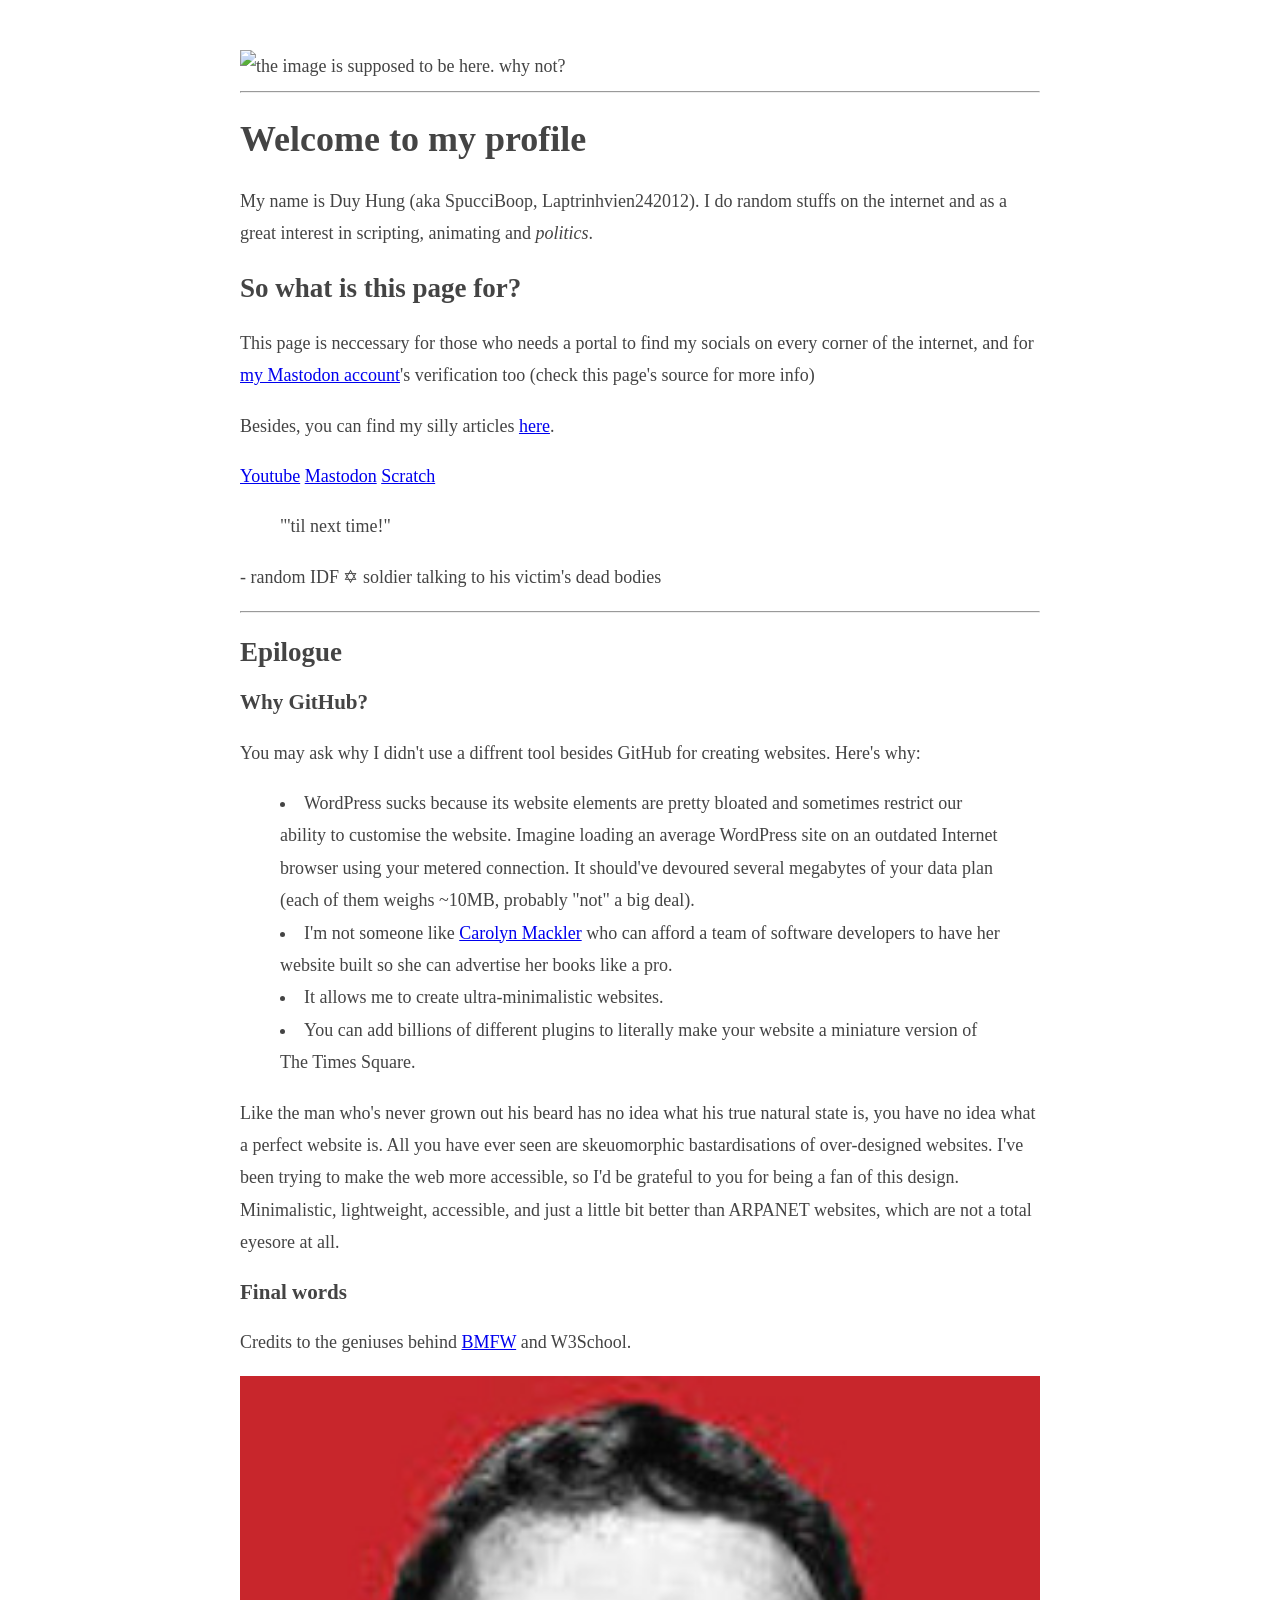
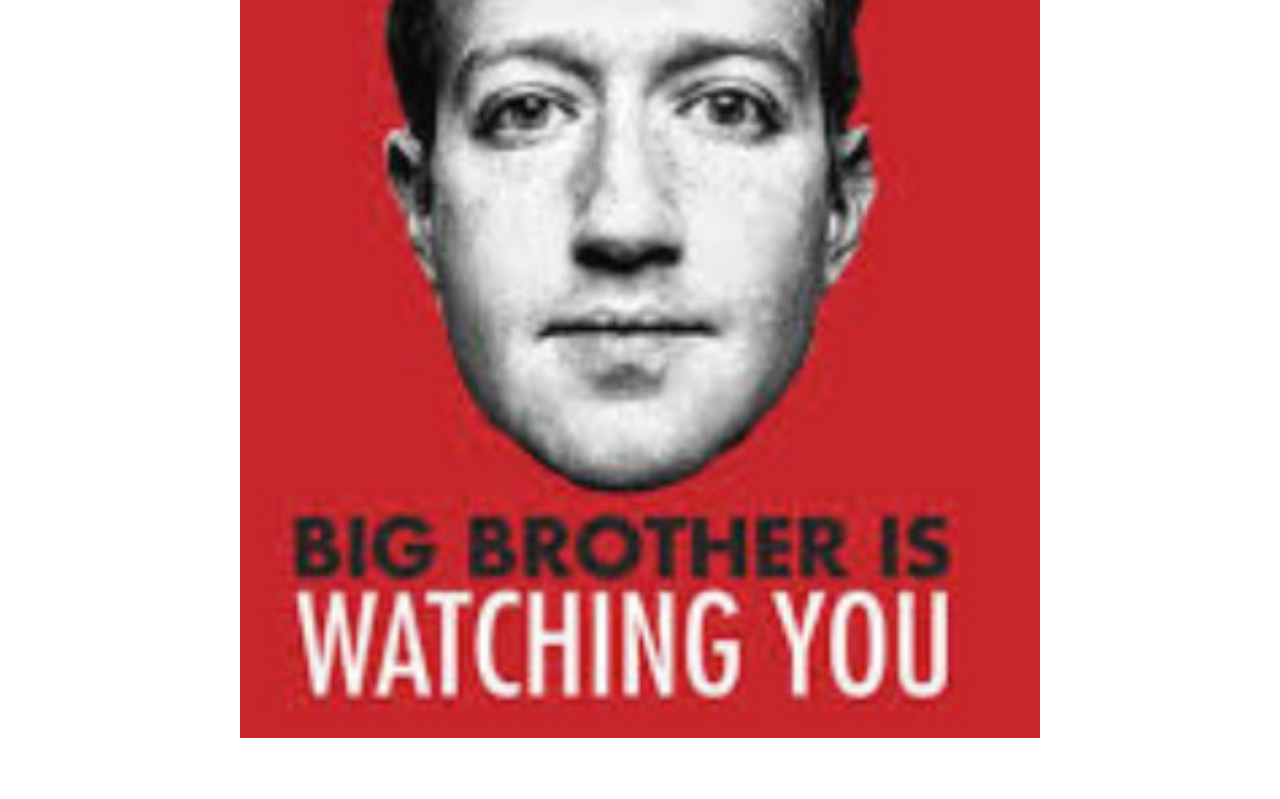
==== index.html @ f56302ec "minor fixes to home dir" ====
<!DOCTYPE html>
<html>
<img src="https://uploads.scratch.mit.edu/get_image/user/82023962_60x60.png" title="my profile picture on Scratch, btw thanks for hovering over it." alt="the image is supposed to be here. why not?" style="width:60px;height:60px;"><hr>
<head>
<meta charset="utf-8">
<style>
h1, h2, h3, blockquote, aside, p {font-family: Verdana}
</style>
<link rel="icon" type="image/x-icon" href="https://uploads.scratch.mit.edu/get_image/user/82023962_60x60.png">
<meta name="viewport" content="width=device-width, initial-scale=1"><title>The so-called profile of mine.</title><style type="text/css">body{margin:50px
auto;max-width:800px;line-height:1.8;font-size:18px;color:#444;padding:0
10px}h1,h2,h3{line-height:1.2}</style></head><body><header><h1>Welcome to my profile</h1></header>
<aside>My name is Duy Hung (aka SpucciBoop, Laptrinhvien242012). I do random stuffs on the internet and as a great interest in scripting, animating and <em>politics</em>.</aside>
<h2>So what is this page for?</h2><p>This page is neccessary for those who needs a portal to find my socials on every corner of the internet, and for <a rel="me" href="https://mastodon.social/@spucciboop">my Mastodon account</a>'s verification too (check this page's source for more info)</p><p>Besides, you can find my silly articles <a href="https://spucciboop.github.io/articles">here</a>.</p>
<p><a href="https://www.youtube.com/@SpucciBoopOfficial">Youtube</a> <a href="https://mastodon.social/@spucciboop">Mastodon</a> <a href="https://scratch.mit.edu/users/Laptrinhvien242012">Scratch</a>
<blockquote>"'til next time!"</blockquote><p>- random IDF ✡ soldier talking to his victim's dead bodies</p>
<hr>
<h2>Epilogue</h2>
<h3>Why GitHub?</h3>
<p>You may ask why I didn't use a diffrent tool besides GitHub for creating websites. Here's why:</p>
<blockquote>
<li>WordPress sucks because its website elements are pretty bloated and sometimes restrict our ability to customise the website. Imagine loading an average WordPress site on an outdated Internet browser using your metered connection. It should've devoured several megabytes of your data plan (each of them weighs ~10MB, probably "not" a big deal).</li>
<li>I'm not someone like <a href="https://www.carolynmackler.com/">Carolyn Mackler</a> who can afford a team of software developers to have her website built so she can advertise her books like a pro.</li>
<li>It allows me to create ultra-minimalistic websites.</li>
<li>You can add billions of different plugins to literally make your website a miniature version of The Times Square.</li>
</blockquote>
<p>Like the man who's never grown out his beard has no idea what his true natural state is, you have no idea what a perfect website is. All you have ever seen are skeuomorphic bastardisations of over-designed websites. I've been trying to make the web more accessible, so I'd be grateful to you for being a fan of this design. Minimalistic, lightweight, accessible, and just a little bit better than ARPANET websites, which are not a total eyesore at all.</p>
<h3>Final words</h3>
<p>Credits to the geniuses behind <a href="http://bettermotherfuckingwebsite.com" title="A website poking fun over web development fails. It contains lots of vulgar slangs, so consider yourself warned.">BMFW</a> and W3School.</p>
<img src="https://spucciboop.github.io/assets/big-bro-is-watching-you.jpg" title="a random image i found on google" style="width:100%">
</body>
</html>
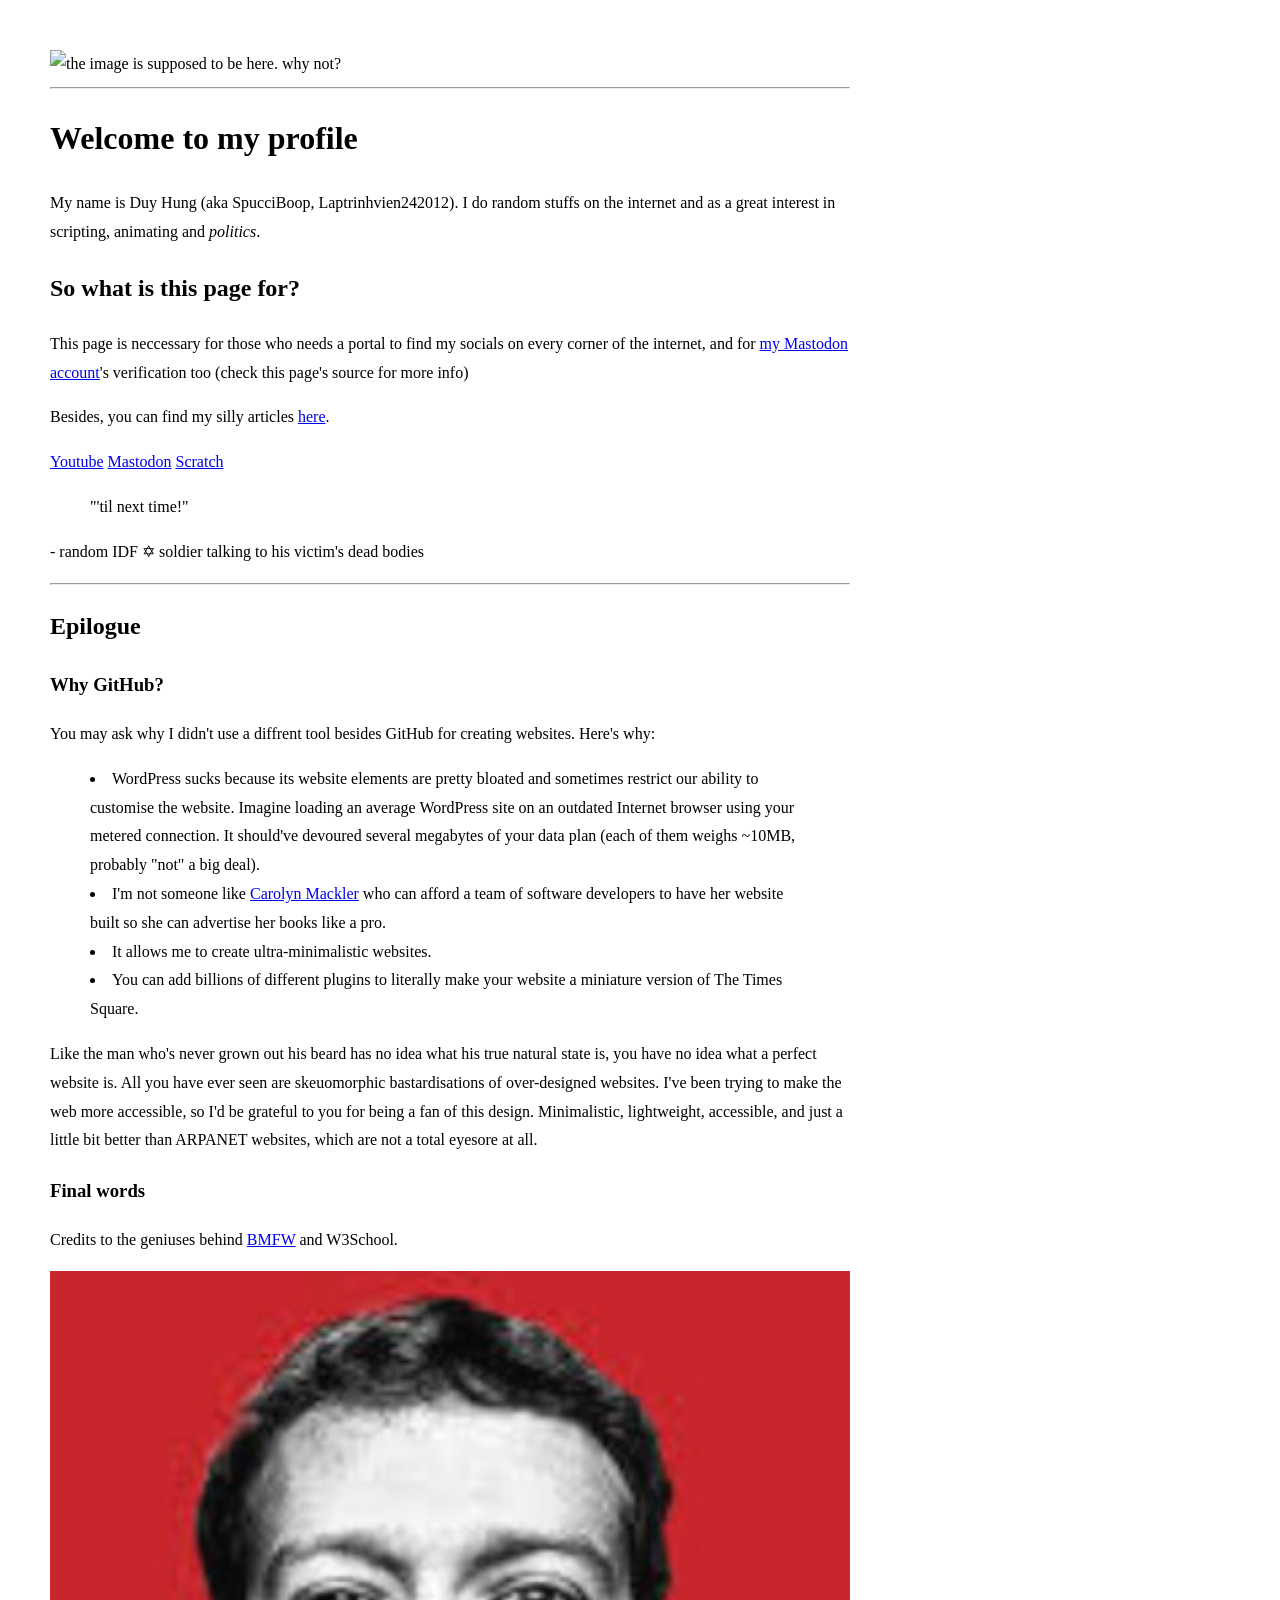
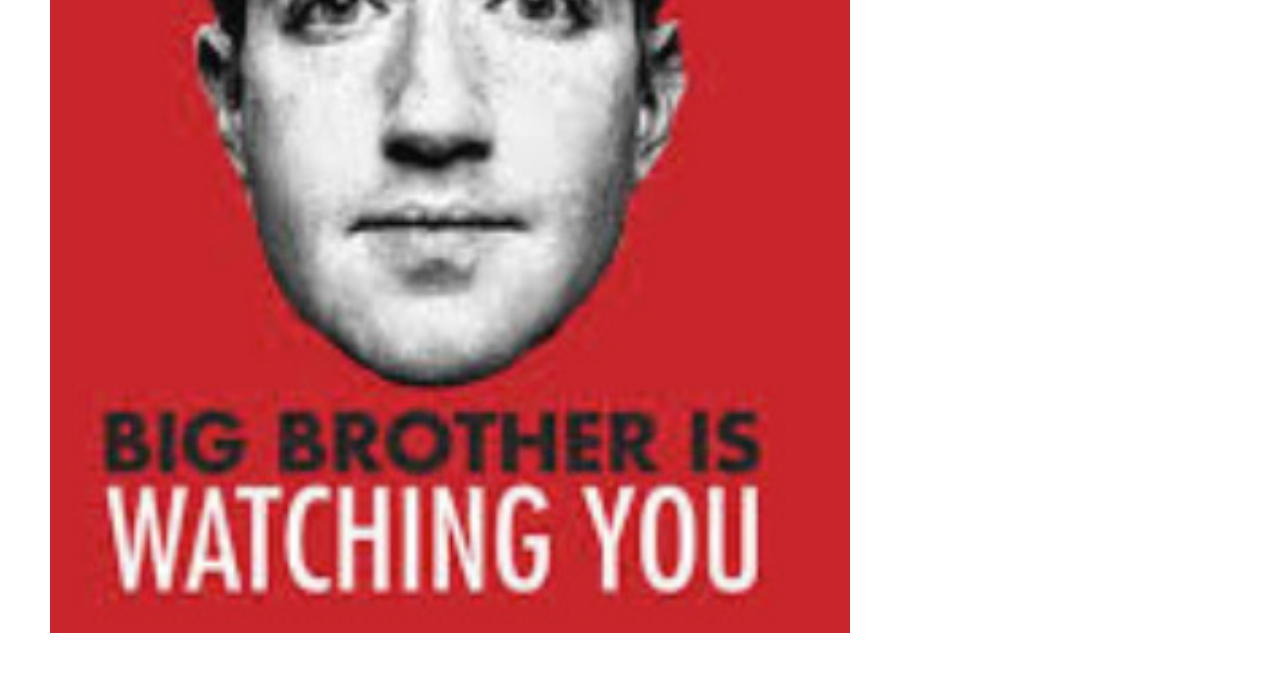
==== commit 45e7baf5: "test 1 testing main.css without relying heavily on the <style> tag." ====
--- a/index.html
+++ b/index.html
@@ -7,9 +7,8 @@
 h1, h2, h3, blockquote, aside, p {font-family: Verdana}
 </style>
 <link rel="icon" type="image/x-icon" href="https://uploads.scratch.mit.edu/get_image/user/82023962_60x60.png">
-<meta name="viewport" content="width=device-width, initial-scale=1"><title>The so-called profile of mine.</title><style type="text/css">body{margin:50px
-auto;max-width:800px;line-height:1.8;font-size:18px;color:#444;padding:0
-10px}h1,h2,h3{line-height:1.2}</style></head><body><header><h1>Welcome to my profile</h1></header>
+<link rel="stylesheet" type="text/css" href="https://spucciboop.github.io/main.css">
+<meta name="viewport" content="width=device-width, initial-scale=1"><title>The so-called profile of mine.</title></head><body><header><h1>Welcome to my profile</h1></header>
 <aside>My name is Duy Hung (aka SpucciBoop, Laptrinhvien242012). I do random stuffs on the internet and as a great interest in scripting, animating and <em>politics</em>.</aside>
 <h2>So what is this page for?</h2><p>This page is neccessary for those who needs a portal to find my socials on every corner of the internet, and for <a rel="me" href="https://mastodon.social/@spucciboop">my Mastodon account</a>'s verification too (check this page's source for more info)</p><p>Besides, you can find my silly articles <a href="https://spucciboop.github.io/articles">here</a>.</p>
 <p><a href="https://www.youtube.com/@SpucciBoopOfficial">Youtube</a> <a href="https://mastodon.social/@spucciboop">Mastodon</a> <a href="https://scratch.mit.edu/users/Laptrinhvien242012">Scratch</a>
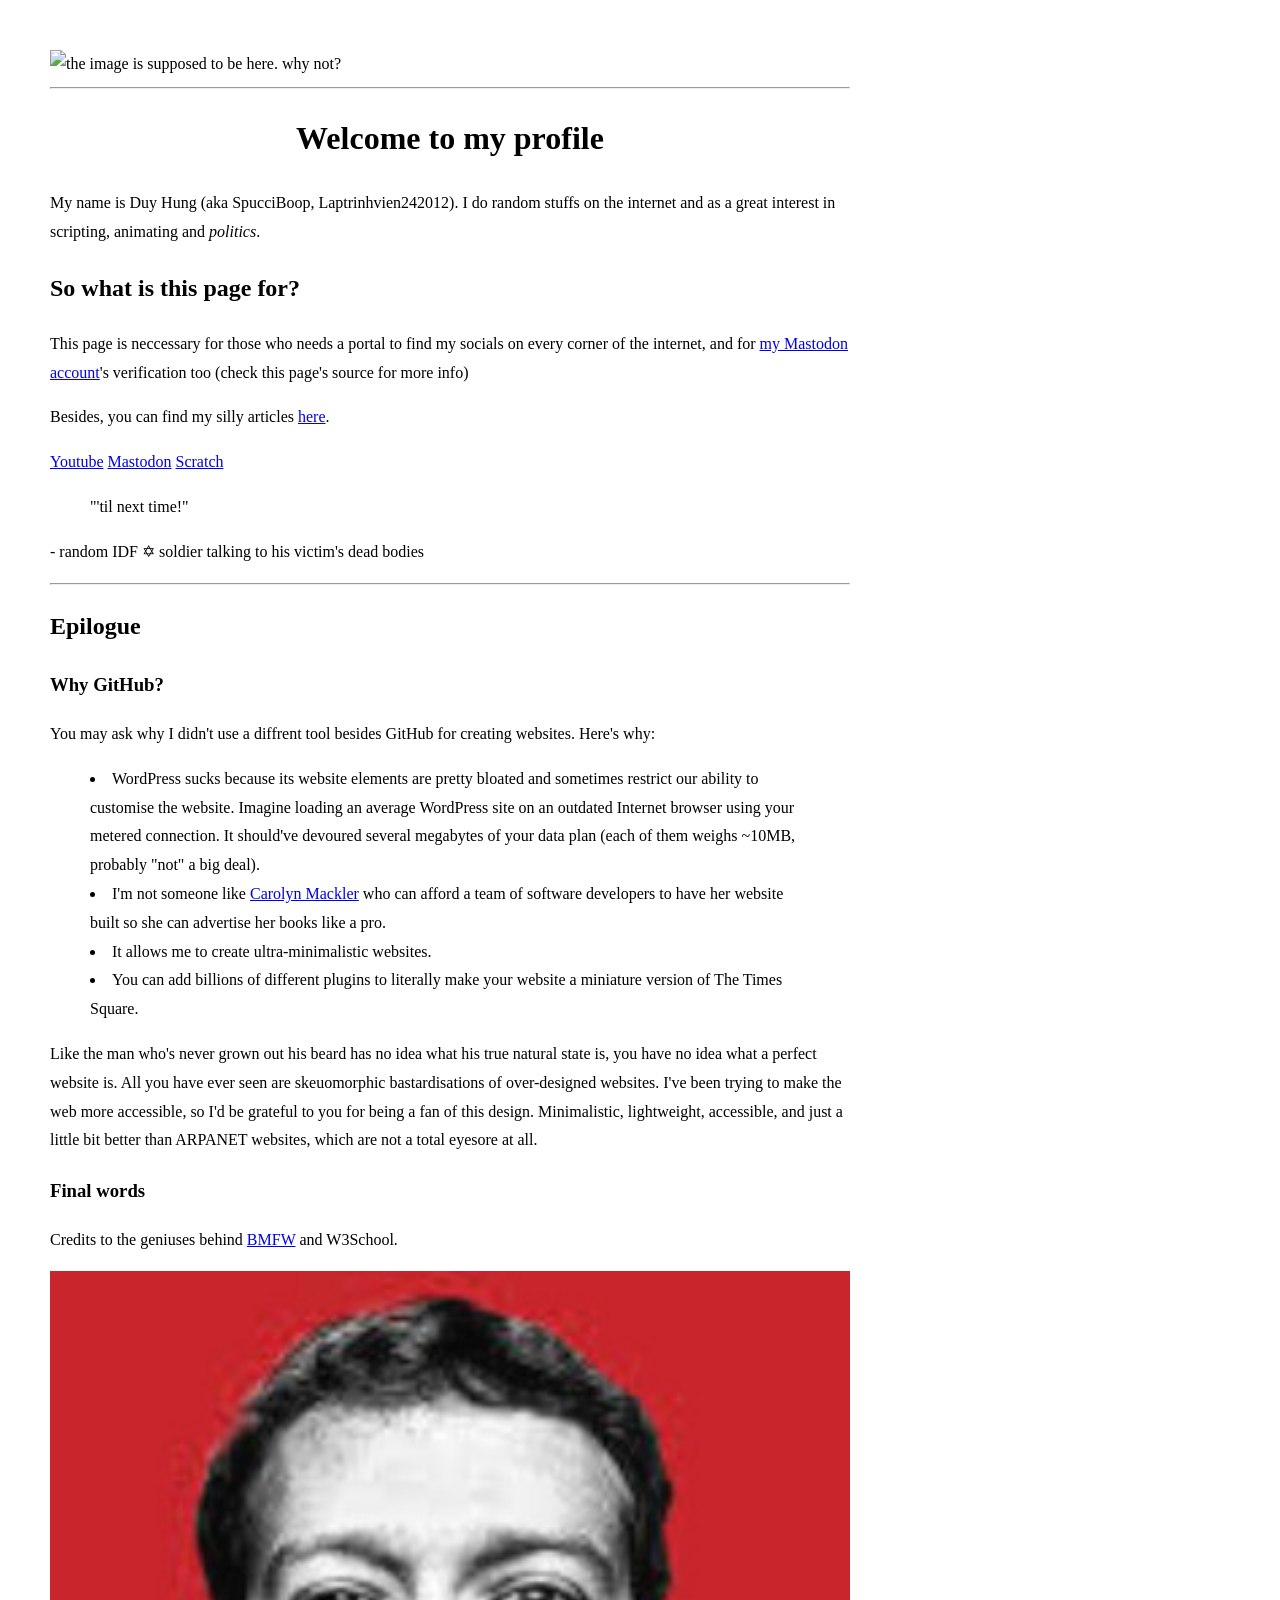
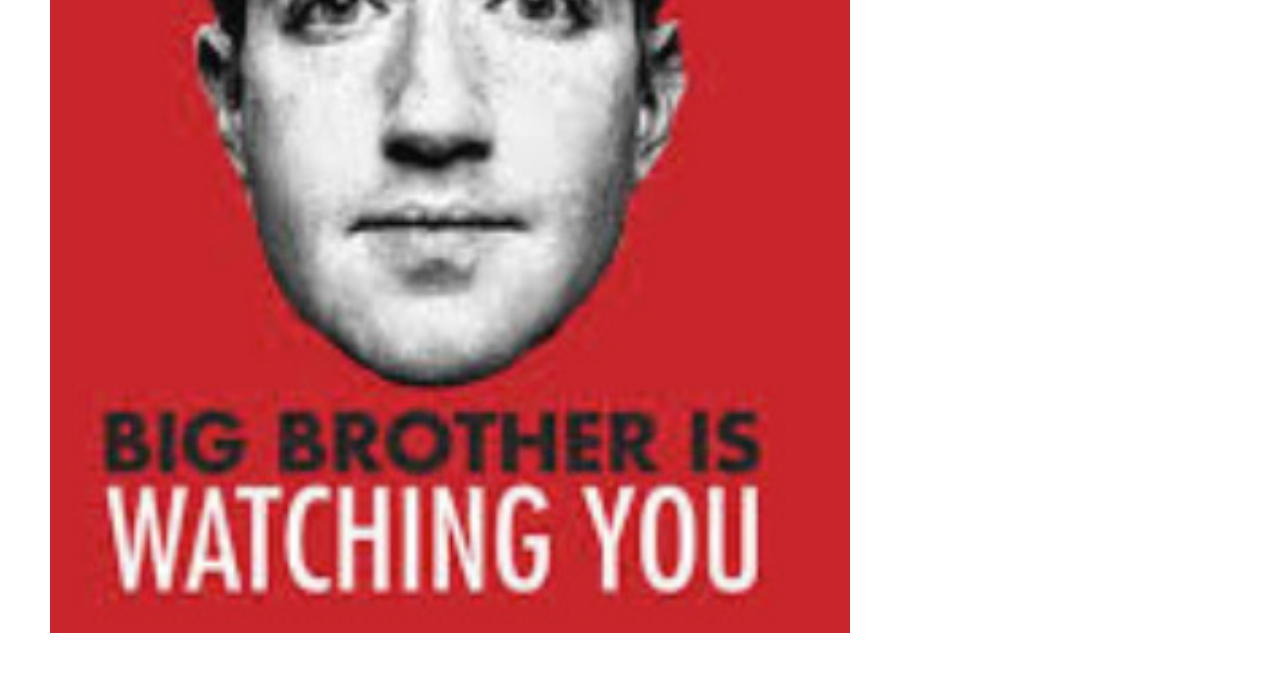
==== commit 519f14d9: "trying to fix the code." ====
--- a/index.html
+++ b/index.html
@@ -3,12 +3,9 @@
 <img src="https://uploads.scratch.mit.edu/get_image/user/82023962_60x60.png" title="my profile picture on Scratch, btw thanks for hovering over it." alt="the image is supposed to be here. why not?" style="width:60px;height:60px;"><hr>
 <head>
 <meta charset="utf-8">
-<style>
-h1, h2, h3, blockquote, aside, p {font-family: Verdana}
-</style>
 <link rel="icon" type="image/x-icon" href="https://uploads.scratch.mit.edu/get_image/user/82023962_60x60.png">
 <link rel="stylesheet" type="text/css" href="https://spucciboop.github.io/main.css">
-<meta name="viewport" content="width=device-width, initial-scale=1"><title>The so-called profile of mine.</title></head><body><header><h1>Welcome to my profile</h1></header>
+<meta name="viewport" content="width=device-width, initial-scale=1"><title>The so-called profile of mine.</title></head><body><header><h1 style="text-align: center">Welcome to my profile</h1></header>
 <aside>My name is Duy Hung (aka SpucciBoop, Laptrinhvien242012). I do random stuffs on the internet and as a great interest in scripting, animating and <em>politics</em>.</aside>
 <h2>So what is this page for?</h2><p>This page is neccessary for those who needs a portal to find my socials on every corner of the internet, and for <a rel="me" href="https://mastodon.social/@spucciboop">my Mastodon account</a>'s verification too (check this page's source for more info)</p><p>Besides, you can find my silly articles <a href="https://spucciboop.github.io/articles">here</a>.</p>
 <p><a href="https://www.youtube.com/@SpucciBoopOfficial">Youtube</a> <a href="https://mastodon.social/@spucciboop">Mastodon</a> <a href="https://scratch.mit.edu/users/Laptrinhvien242012">Scratch</a>
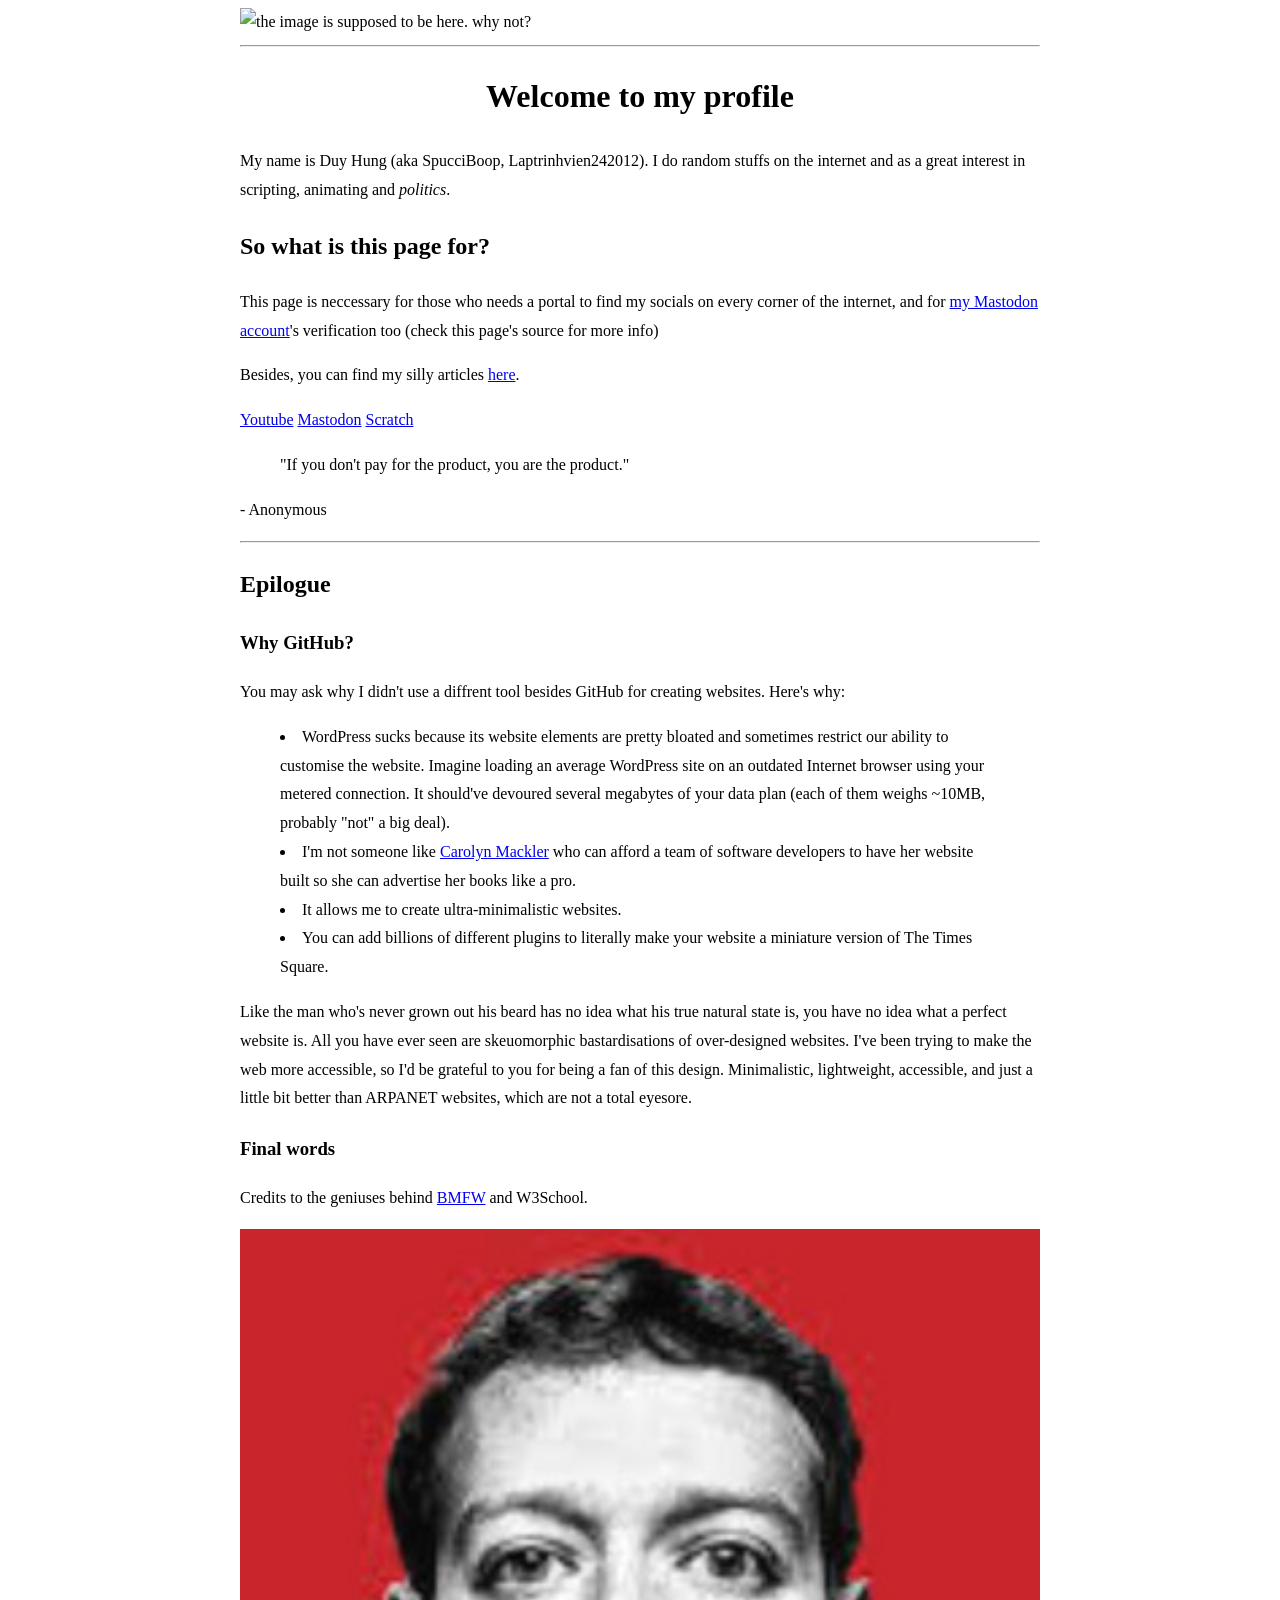
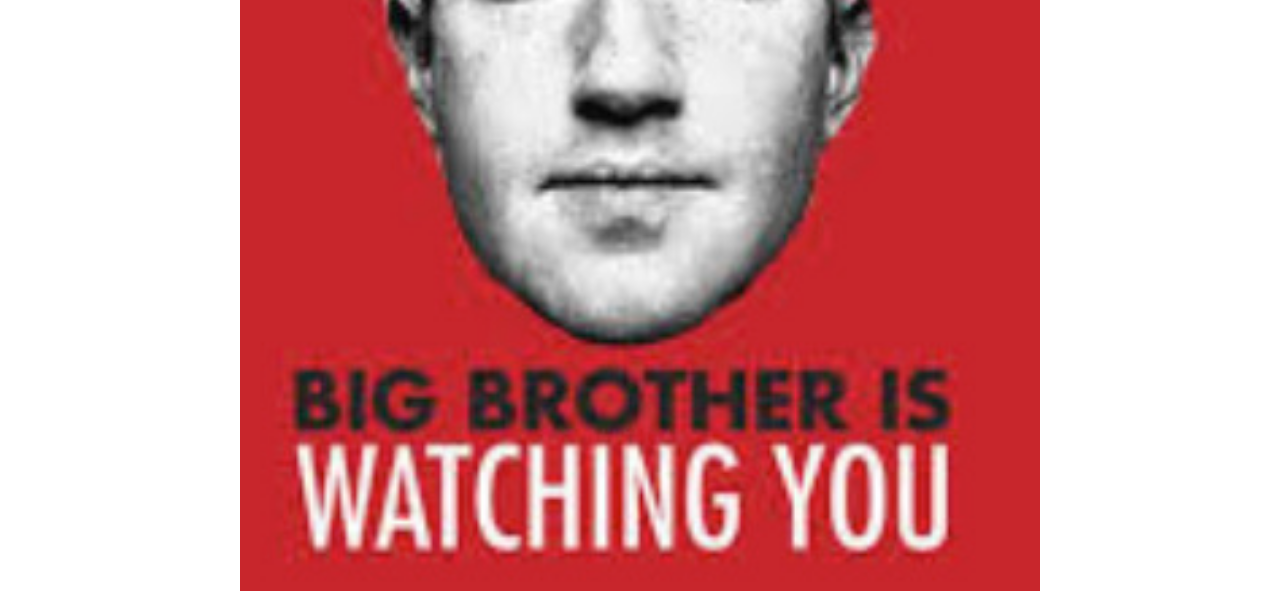
==== commit c8e1d9a2: "Update index.html" ====
--- a/index.html
+++ b/index.html
@@ -9,7 +9,7 @@
 <aside>My name is Duy Hung (aka SpucciBoop, Laptrinhvien242012). I do random stuffs on the internet and as a great interest in scripting, animating and <em>politics</em>.</aside>
 <h2>So what is this page for?</h2><p>This page is neccessary for those who needs a portal to find my socials on every corner of the internet, and for <a rel="me" href="https://mastodon.social/@spucciboop">my Mastodon account</a>'s verification too (check this page's source for more info)</p><p>Besides, you can find my silly articles <a href="https://spucciboop.github.io/articles">here</a>.</p>
 <p><a href="https://www.youtube.com/@SpucciBoopOfficial">Youtube</a> <a href="https://mastodon.social/@spucciboop">Mastodon</a> <a href="https://scratch.mit.edu/users/Laptrinhvien242012">Scratch</a>
-<blockquote>"'til next time!"</blockquote><p>- random IDF ✡ soldier talking to his victim's dead bodies</p>
+<blockquote>"If you don't pay for the product, you are the product."</blockquote><p>- Anonymous</p>
 <hr>
 <h2>Epilogue</h2>
 <h3>Why GitHub?</h3>
@@ -20,7 +20,7 @@
 <li>It allows me to create ultra-minimalistic websites.</li>
 <li>You can add billions of different plugins to literally make your website a miniature version of The Times Square.</li>
 </blockquote>
-<p>Like the man who's never grown out his beard has no idea what his true natural state is, you have no idea what a perfect website is. All you have ever seen are skeuomorphic bastardisations of over-designed websites. I've been trying to make the web more accessible, so I'd be grateful to you for being a fan of this design. Minimalistic, lightweight, accessible, and just a little bit better than ARPANET websites, which are not a total eyesore at all.</p>
+<p>Like the man who's never grown out his beard has no idea what his true natural state is, you have no idea what a perfect website is. All you have ever seen are skeuomorphic bastardisations of over-designed websites. I've been trying to make the web more accessible, so I'd be grateful to you for being a fan of this design. Minimalistic, lightweight, accessible, and just a little bit better than ARPANET websites, which are not a total eyesore.</p>
 <h3>Final words</h3>
 <p>Credits to the geniuses behind <a href="http://bettermotherfuckingwebsite.com" title="A website poking fun over web development fails. It contains lots of vulgar slangs, so consider yourself warned.">BMFW</a> and W3School.</p>
 <img src="https://spucciboop.github.io/assets/big-bro-is-watching-you.jpg" title="a random image i found on google" style="width:100%">
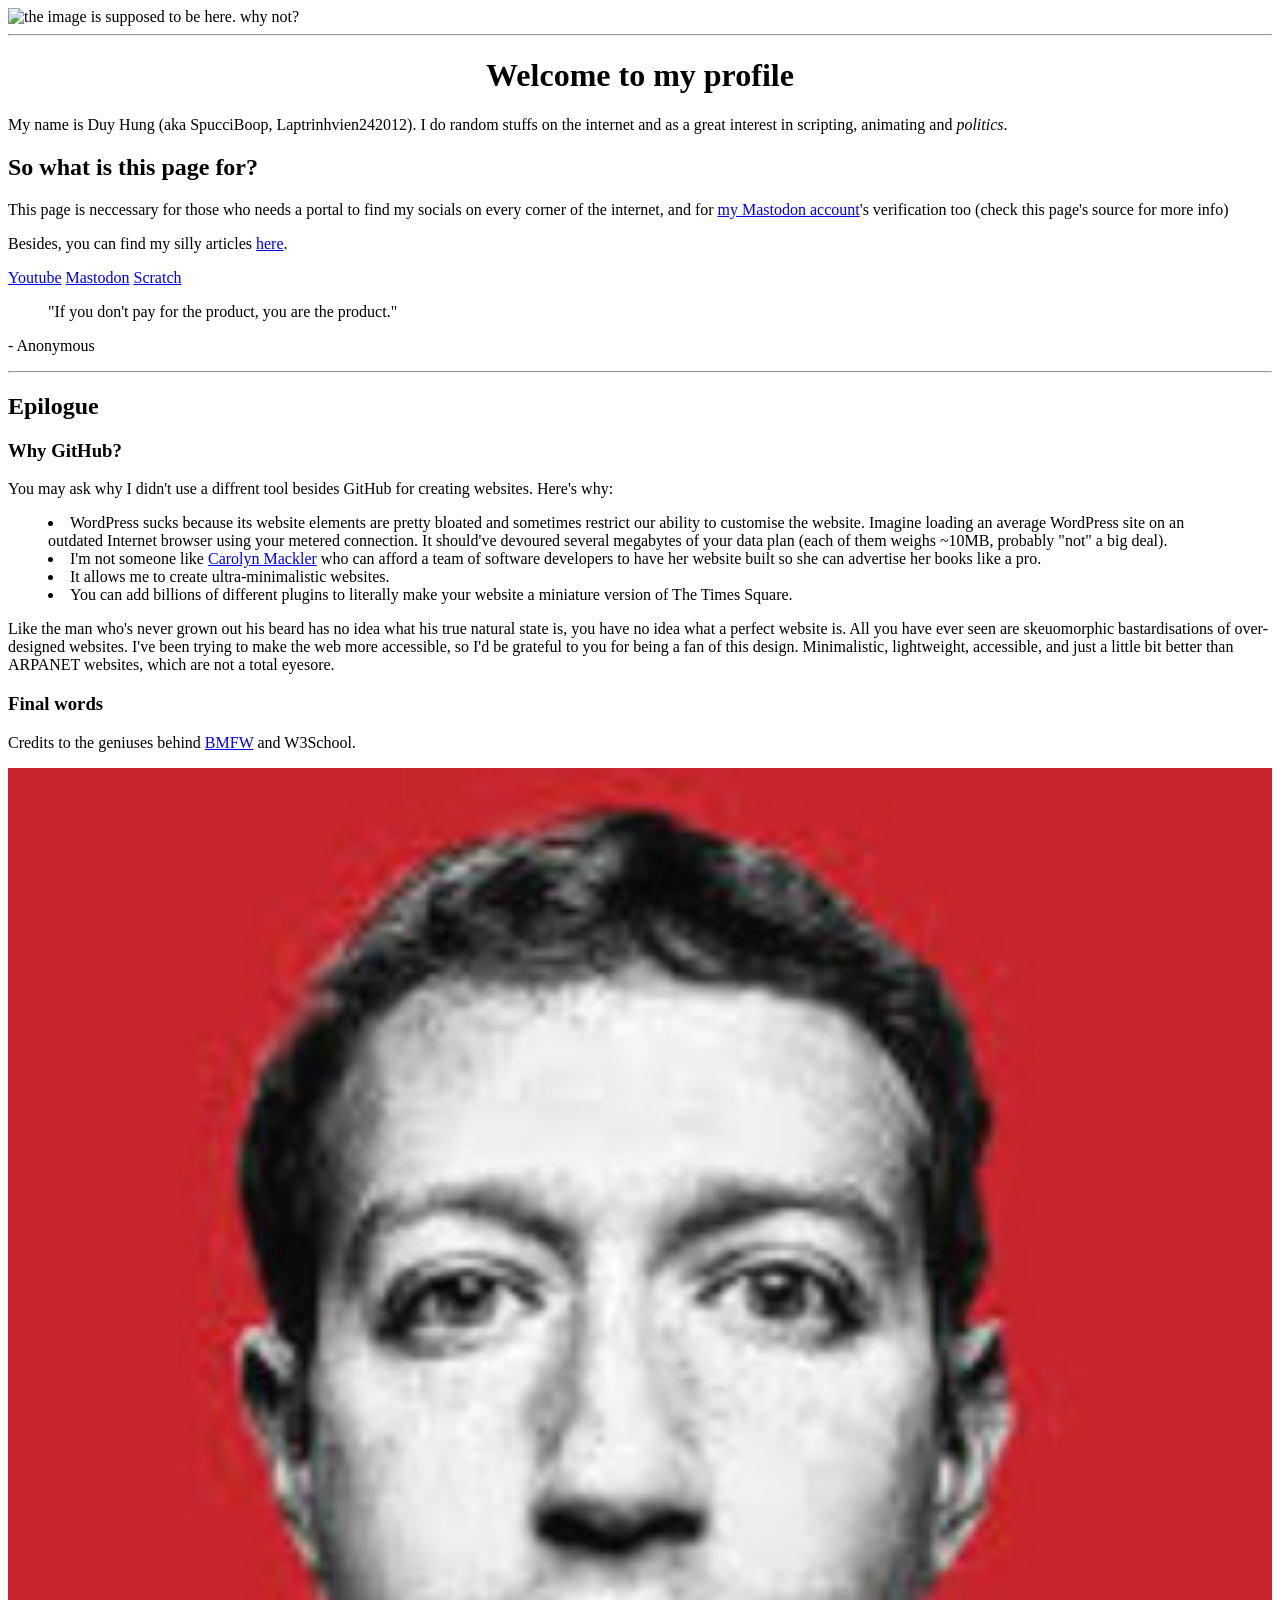
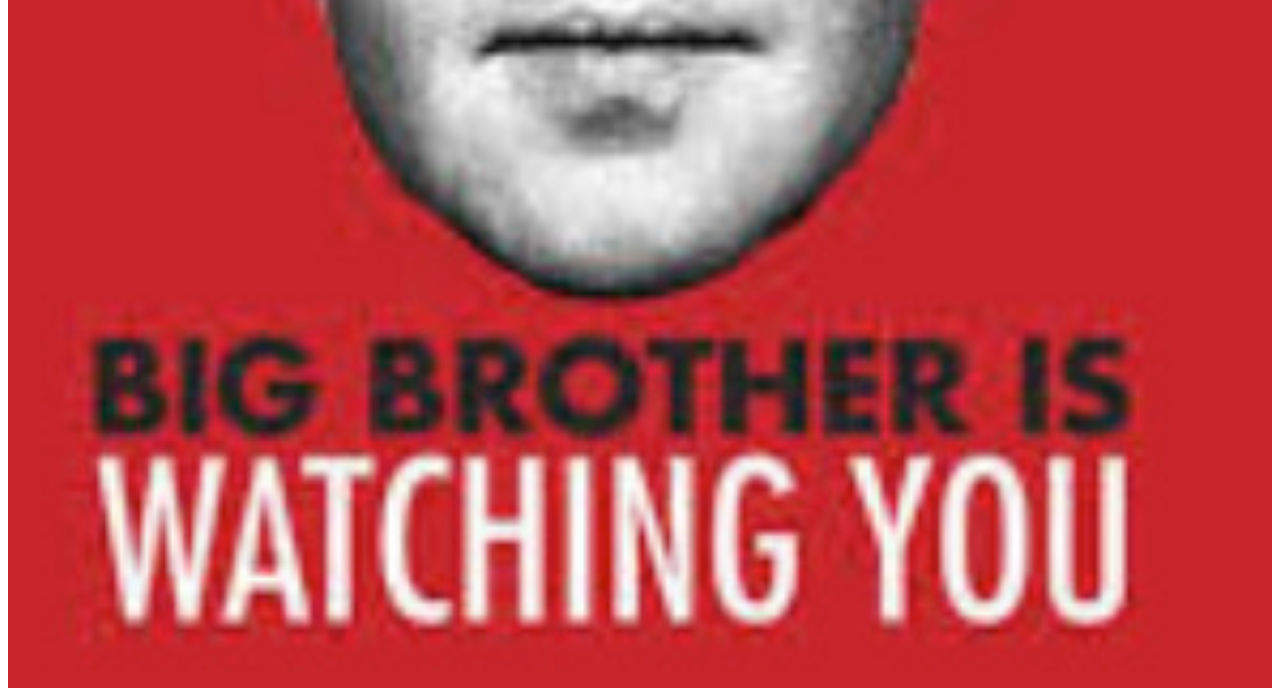
==== commit f7faf5d3: "the stylesheet genocide. enhanced bandwidth efficiency." ====
--- a/index.html
+++ b/index.html
@@ -4,7 +4,7 @@
 <head>
 <meta charset="utf-8">
 <link rel="icon" type="image/x-icon" href="https://uploads.scratch.mit.edu/get_image/user/82023962_60x60.png">
-<link rel="stylesheet" type="text/css" href="https://spucciboop.github.io/main.css">
+<style>title, h1, h2, h3, p, td, aside, li (font-family:sans-serif; font-size:11.5; color:#ffffff;}; figcaption {font-family:Arial; color: #ffffff; font-size:9;}; body {margin-inline:auto; max-width:800px; line-height:1.8; padding:0; background-color: #35383f;}</style>
 <meta name="viewport" content="width=device-width, initial-scale=1"><title>The so-called profile of mine.</title></head><body><header><h1 style="text-align: center">Welcome to my profile</h1></header>
 <aside>My name is Duy Hung (aka SpucciBoop, Laptrinhvien242012). I do random stuffs on the internet and as a great interest in scripting, animating and <em>politics</em>.</aside>
 <h2>So what is this page for?</h2><p>This page is neccessary for those who needs a portal to find my socials on every corner of the internet, and for <a rel="me" href="https://mastodon.social/@spucciboop">my Mastodon account</a>'s verification too (check this page's source for more info)</p><p>Besides, you can find my silly articles <a href="https://spucciboop.github.io/articles">here</a>.</p>
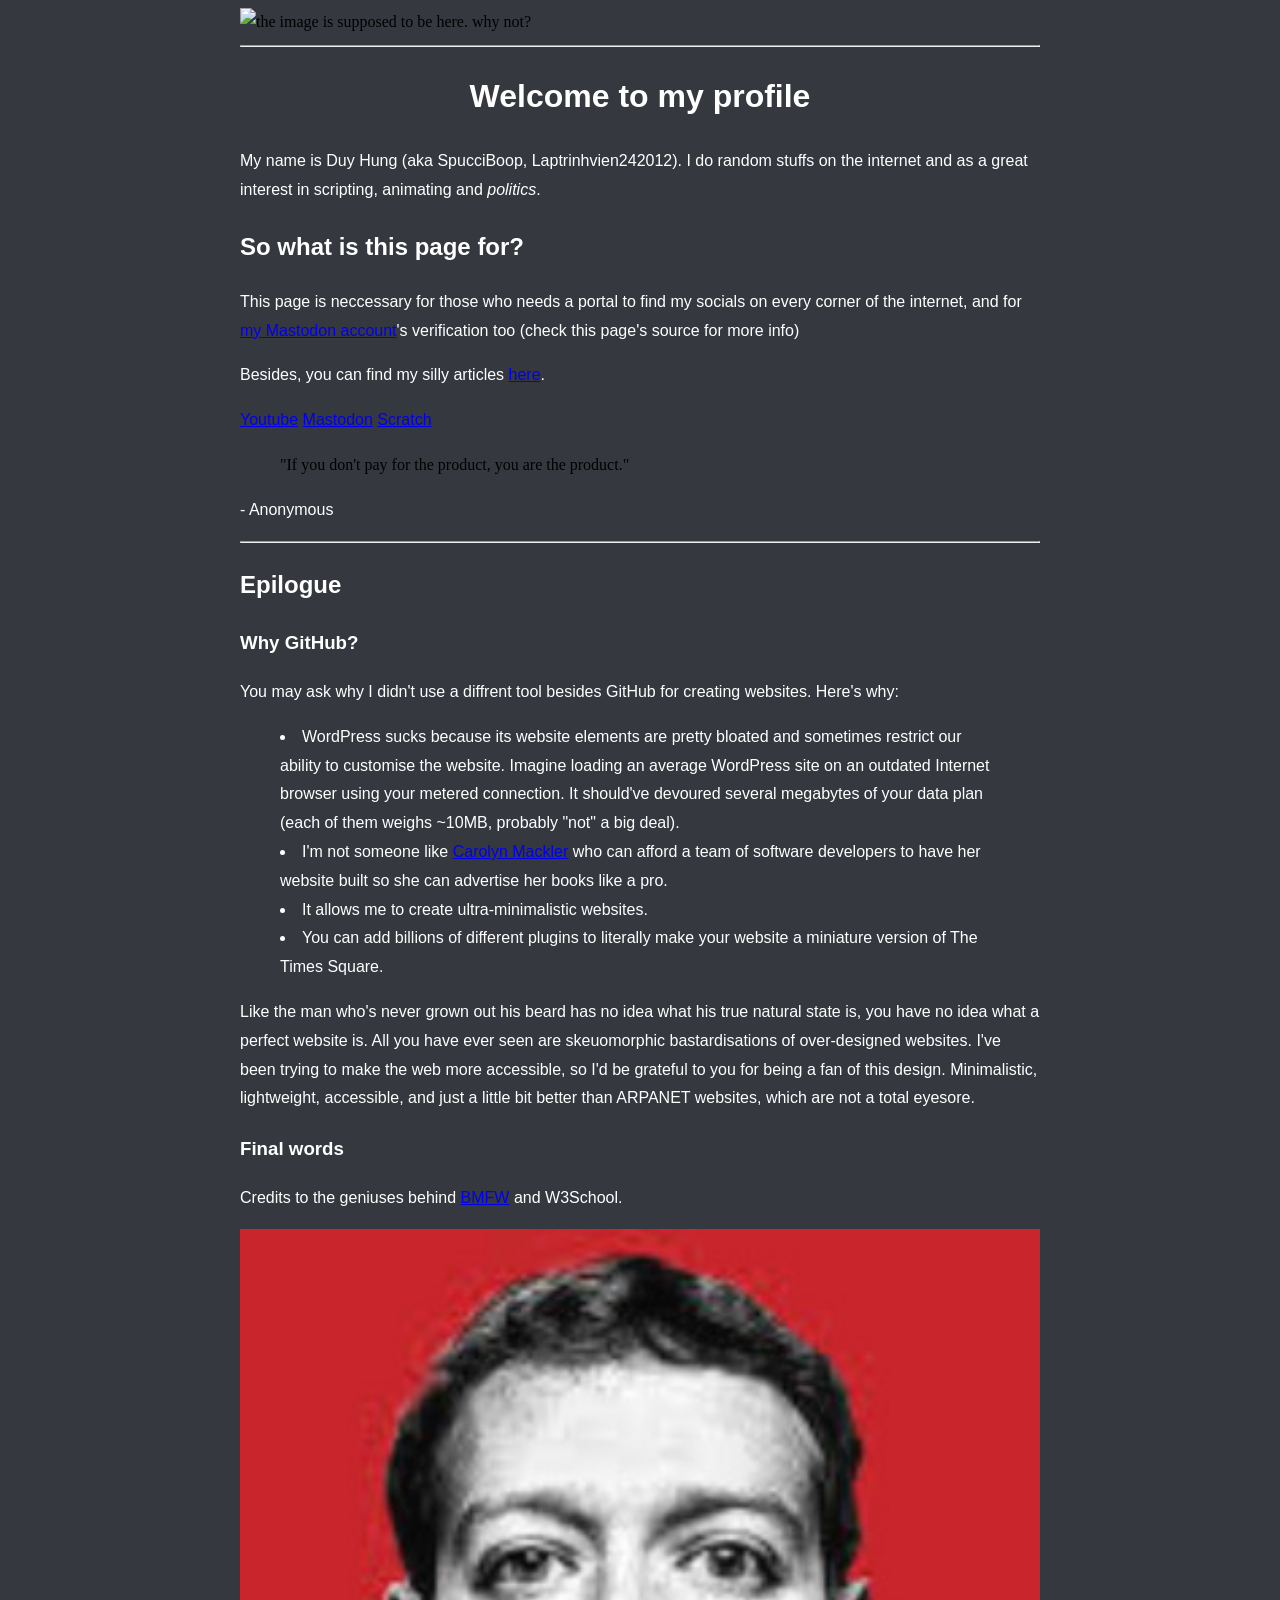
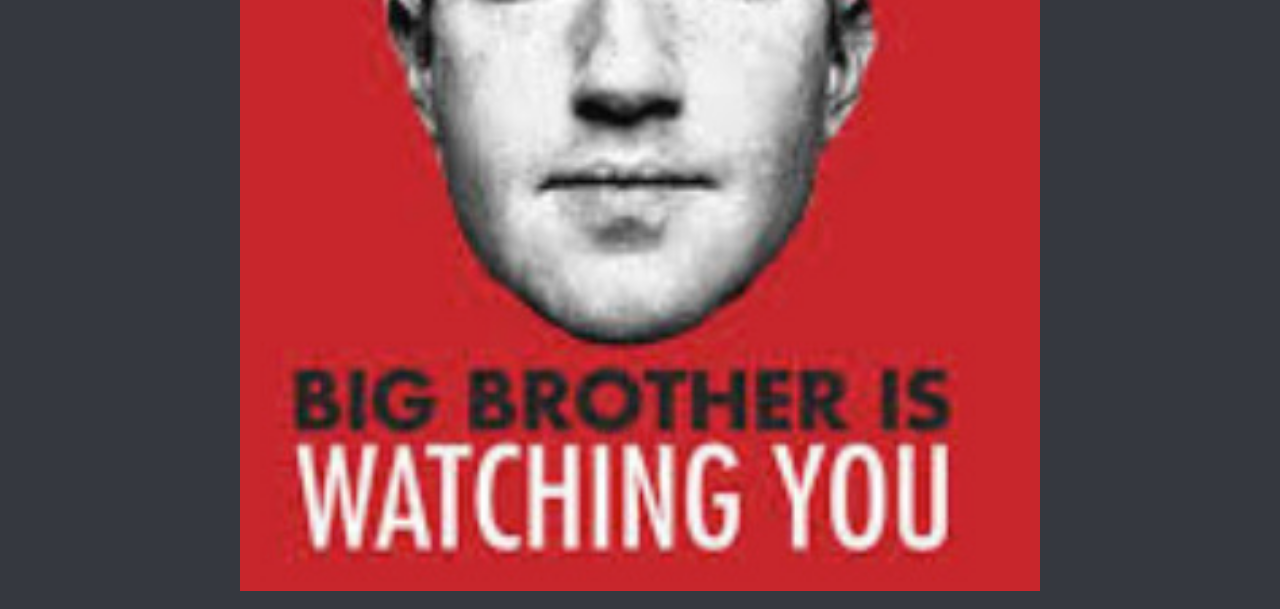
==== commit 7489dced: "the stylesheet genocide v2 wrong syntax. minor fix." ====
--- a/index.html
+++ b/index.html
@@ -4,7 +4,11 @@
 <head>
 <meta charset="utf-8">
 <link rel="icon" type="image/x-icon" href="https://uploads.scratch.mit.edu/get_image/user/82023962_60x60.png">
-<style>title, h1, h2, h3, p, td, aside, li (font-family:sans-serif; font-size:11.5; color:#ffffff;}; figcaption {font-family:Arial; color: #ffffff; font-size:9;}; body {margin-inline:auto; max-width:800px; line-height:1.8; padding:0; background-color: #35383f;}</style>
+<style>
+title, h1, h2, h3, p, td, aside, li {font-family:sans-serif; font-size:11.5; color:#ffffff;} 
+figcaption {font-family:Arial; color: #ffffff; font-size:9;}
+body {margin-inline:auto; max-width:800px; line-height:1.8; padding:0; background-color: #35383f;}
+</style>
 <meta name="viewport" content="width=device-width, initial-scale=1"><title>The so-called profile of mine.</title></head><body><header><h1 style="text-align: center">Welcome to my profile</h1></header>
 <aside>My name is Duy Hung (aka SpucciBoop, Laptrinhvien242012). I do random stuffs on the internet and as a great interest in scripting, animating and <em>politics</em>.</aside>
 <h2>So what is this page for?</h2><p>This page is neccessary for those who needs a portal to find my socials on every corner of the internet, and for <a rel="me" href="https://mastodon.social/@spucciboop">my Mastodon account</a>'s verification too (check this page's source for more info)</p><p>Besides, you can find my silly articles <a href="https://spucciboop.github.io/articles">here</a>.</p>
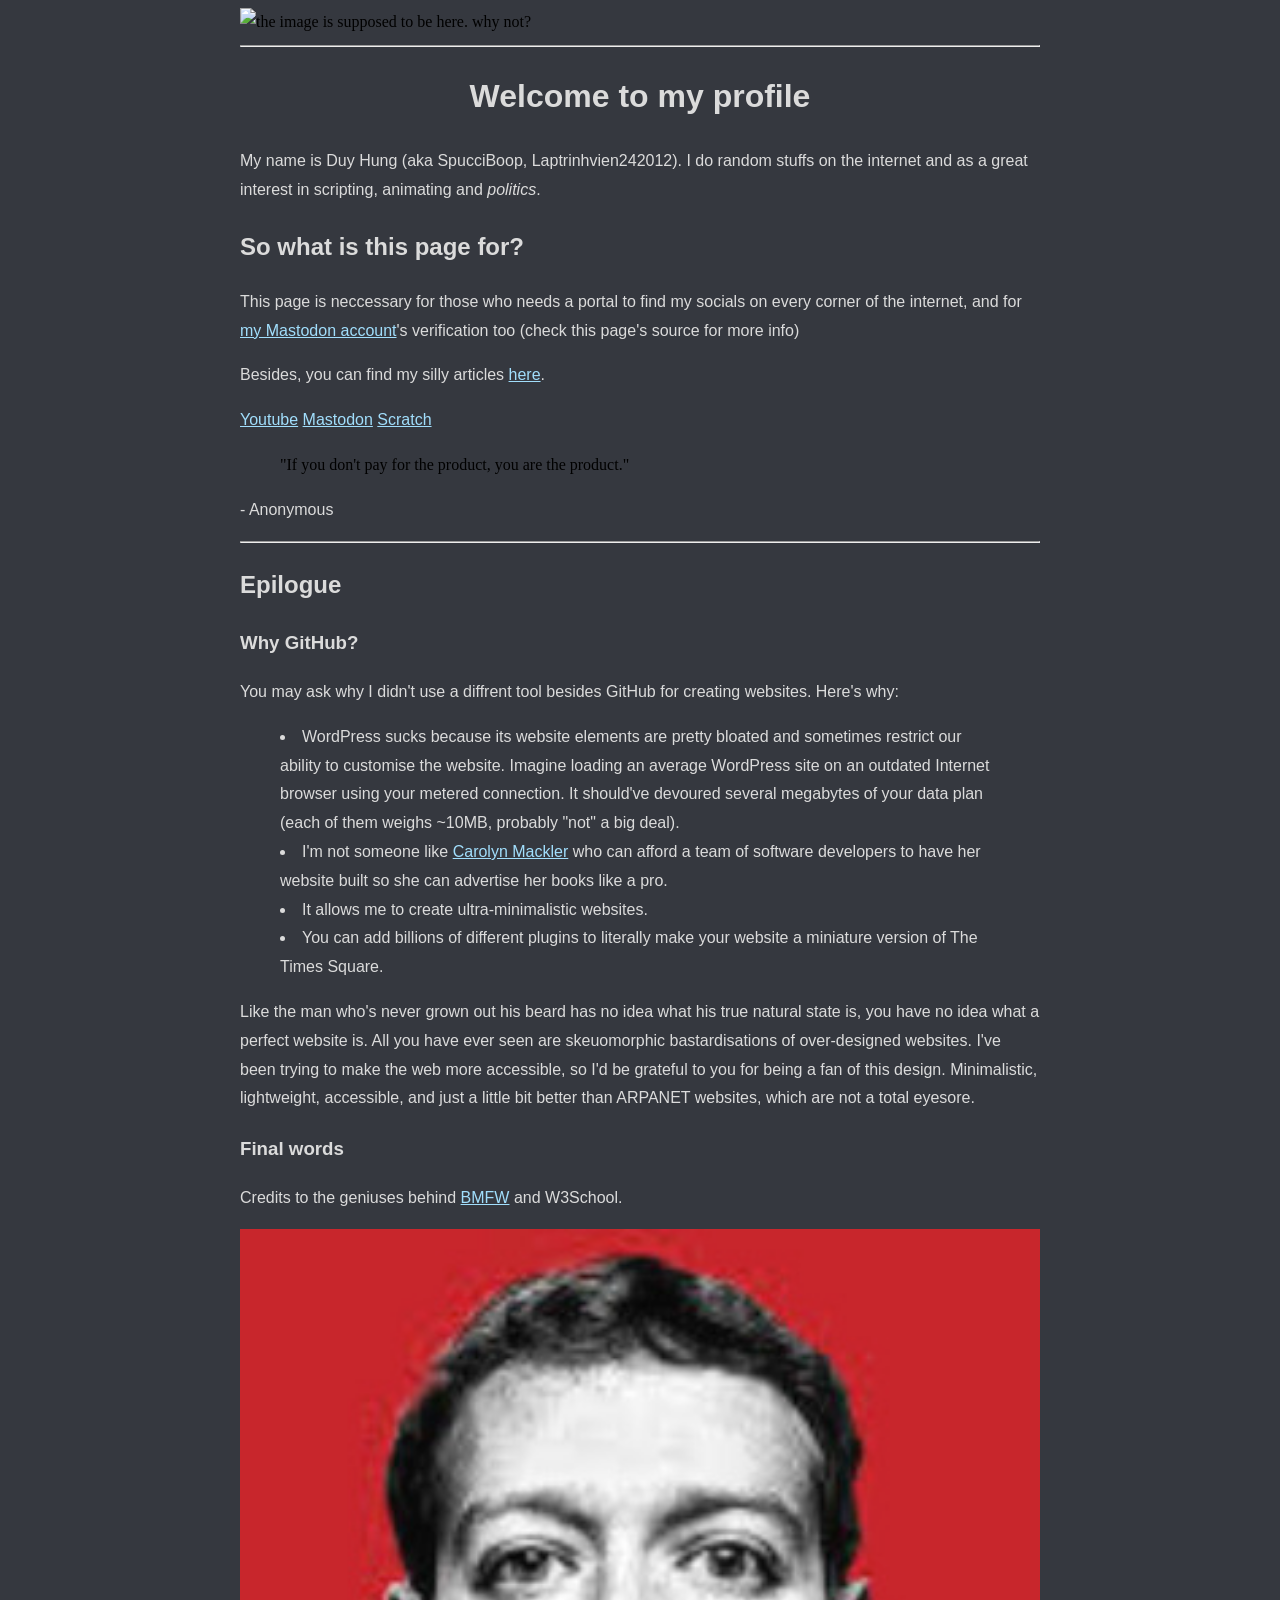
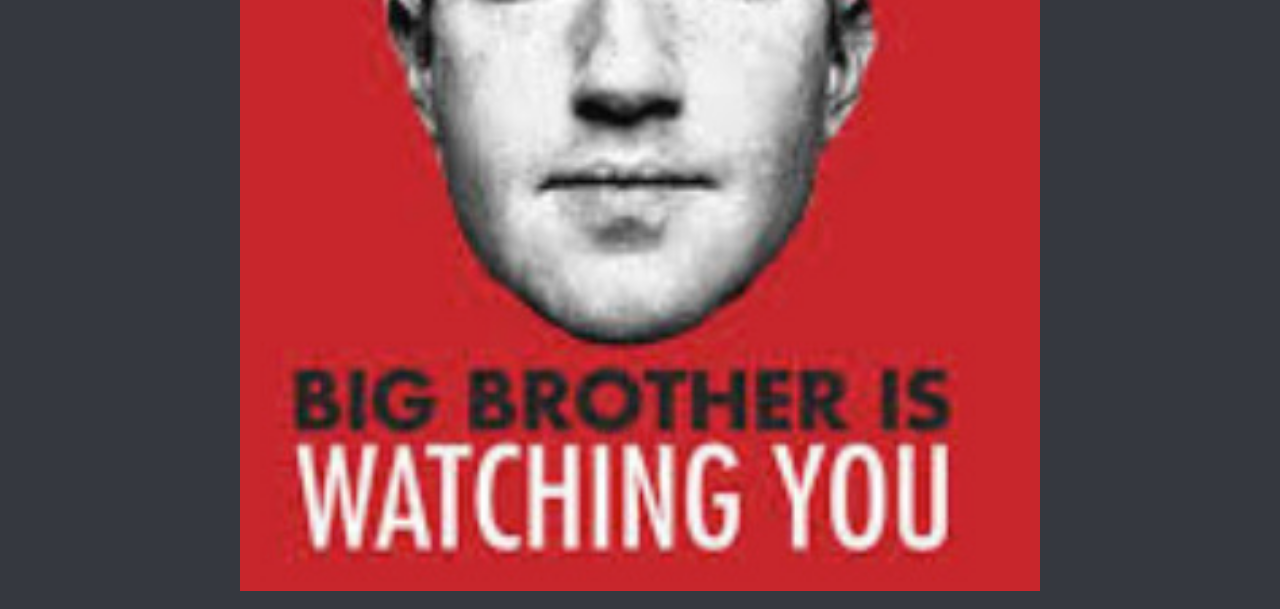
==== commit 77603be1: "the stylesheet genocide v3 fix <hr> and <a> visibility" ====
--- a/index.html
+++ b/index.html
@@ -5,8 +5,11 @@
 <meta charset="utf-8">
 <link rel="icon" type="image/x-icon" href="https://uploads.scratch.mit.edu/get_image/user/82023962_60x60.png">
 <style>
-title, h1, h2, h3, p, td, aside, li {font-family:sans-serif; font-size:11.5; color:#ffffff;} 
-figcaption {font-family:Arial; color: #ffffff; font-size:9;}
+title, h1, h2, h3, p, td, aside, li {font-family:sans-serif; font-size:11.5; color:#dbdbdb;}
+a:link {color:#a1defc;}
+a:visited {color:#e4a1fc;}
+hr {color:#dbdbdb;}
+figcaption {font-family:Arial; color: #dbdbdb; font-size:9;}
 body {margin-inline:auto; max-width:800px; line-height:1.8; padding:0; background-color: #35383f;}
 </style>
 <meta name="viewport" content="width=device-width, initial-scale=1"><title>The so-called profile of mine.</title></head><body><header><h1 style="text-align: center">Welcome to my profile</h1></header>
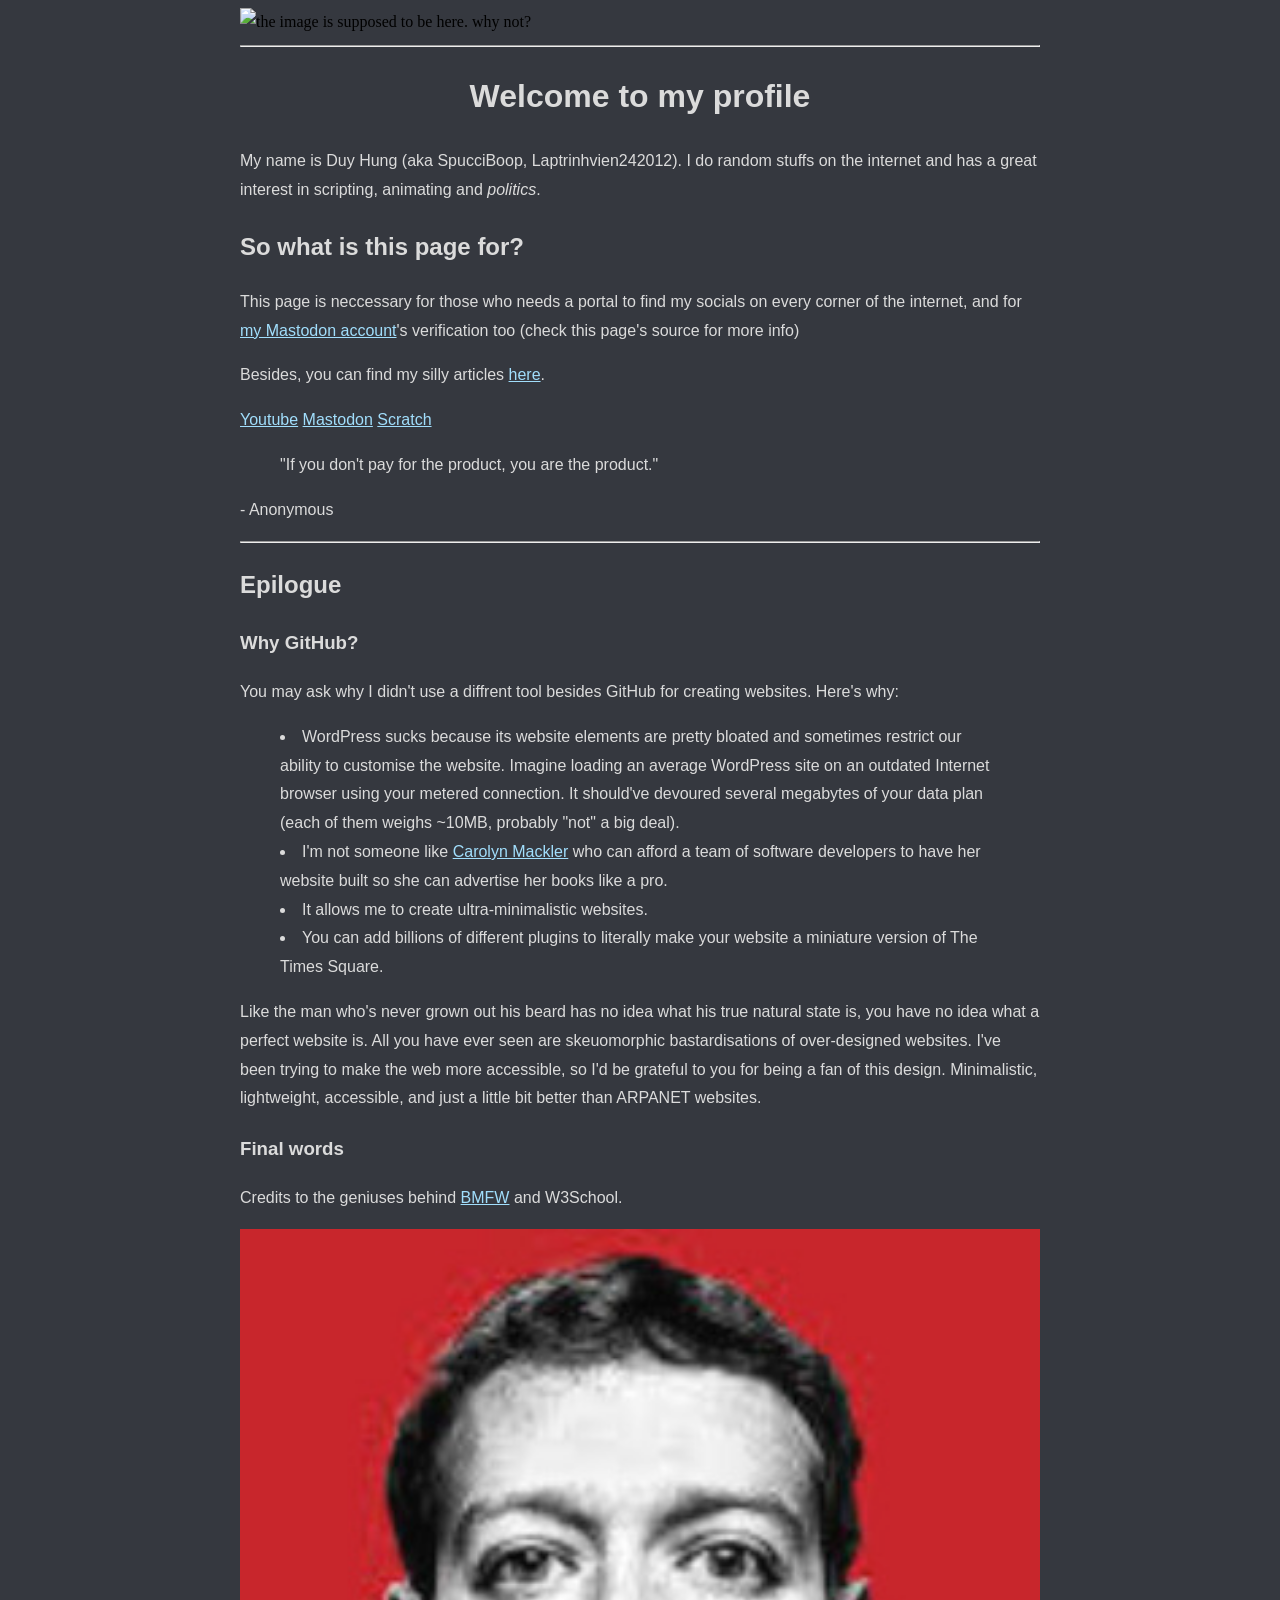
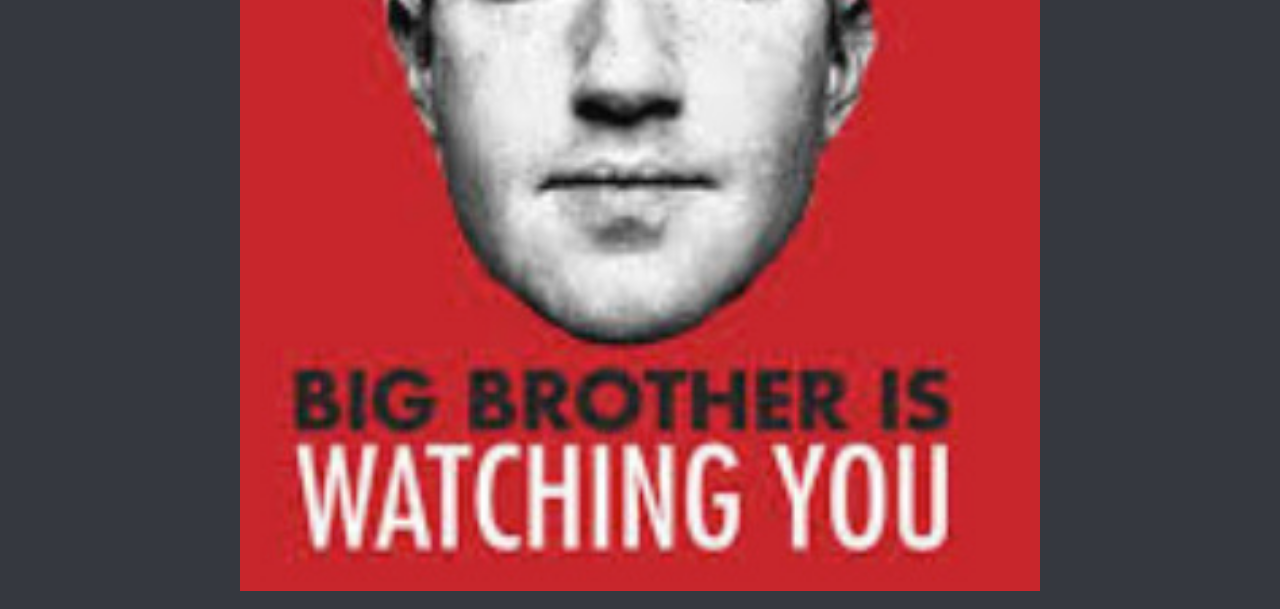
==== commit ce217575: "bringing <style> back to life + visibility fix" ====
--- a/index.html
+++ b/index.html
@@ -13,10 +13,10 @@
 body {margin-inline:auto; max-width:800px; line-height:1.8; padding:0; background-color: #35383f;}
 </style>
 <meta name="viewport" content="width=device-width, initial-scale=1"><title>The so-called profile of mine.</title></head><body><header><h1 style="text-align: center">Welcome to my profile</h1></header>
-<aside>My name is Duy Hung (aka SpucciBoop, Laptrinhvien242012). I do random stuffs on the internet and as a great interest in scripting, animating and <em>politics</em>.</aside>
+<aside>My name is Duy Hung (aka SpucciBoop, Laptrinhvien242012). I do random stuffs on the internet and has a great interest in scripting, animating and <em>politics</em>.</aside>
 <h2>So what is this page for?</h2><p>This page is neccessary for those who needs a portal to find my socials on every corner of the internet, and for <a rel="me" href="https://mastodon.social/@spucciboop">my Mastodon account</a>'s verification too (check this page's source for more info)</p><p>Besides, you can find my silly articles <a href="https://spucciboop.github.io/articles">here</a>.</p>
 <p><a href="https://www.youtube.com/@SpucciBoopOfficial">Youtube</a> <a href="https://mastodon.social/@spucciboop">Mastodon</a> <a href="https://scratch.mit.edu/users/Laptrinhvien242012">Scratch</a>
-<blockquote>"If you don't pay for the product, you are the product."</blockquote><p>- Anonymous</p>
+<blockquote><p>"If you don't pay for the product, you are the product."</p></blockquote><p>- Anonymous</p>
 <hr>
 <h2>Epilogue</h2>
 <h3>Why GitHub?</h3>
@@ -27,7 +27,7 @@
 <li>It allows me to create ultra-minimalistic websites.</li>
 <li>You can add billions of different plugins to literally make your website a miniature version of The Times Square.</li>
 </blockquote>
-<p>Like the man who's never grown out his beard has no idea what his true natural state is, you have no idea what a perfect website is. All you have ever seen are skeuomorphic bastardisations of over-designed websites. I've been trying to make the web more accessible, so I'd be grateful to you for being a fan of this design. Minimalistic, lightweight, accessible, and just a little bit better than ARPANET websites, which are not a total eyesore.</p>
+<p>Like the man who's never grown out his beard has no idea what his true natural state is, you have no idea what a perfect website is. All you have ever seen are skeuomorphic bastardisations of over-designed websites. I've been trying to make the web more accessible, so I'd be grateful to you for being a fan of this design. Minimalistic, lightweight, accessible, and just a little bit better than ARPANET websites.</p>
 <h3>Final words</h3>
 <p>Credits to the geniuses behind <a href="http://bettermotherfuckingwebsite.com" title="A website poking fun over web development fails. It contains lots of vulgar slangs, so consider yourself warned.">BMFW</a> and W3School.</p>
 <img src="https://spucciboop.github.io/assets/big-bro-is-watching-you.jpg" title="a random image i found on google" style="width:100%">
